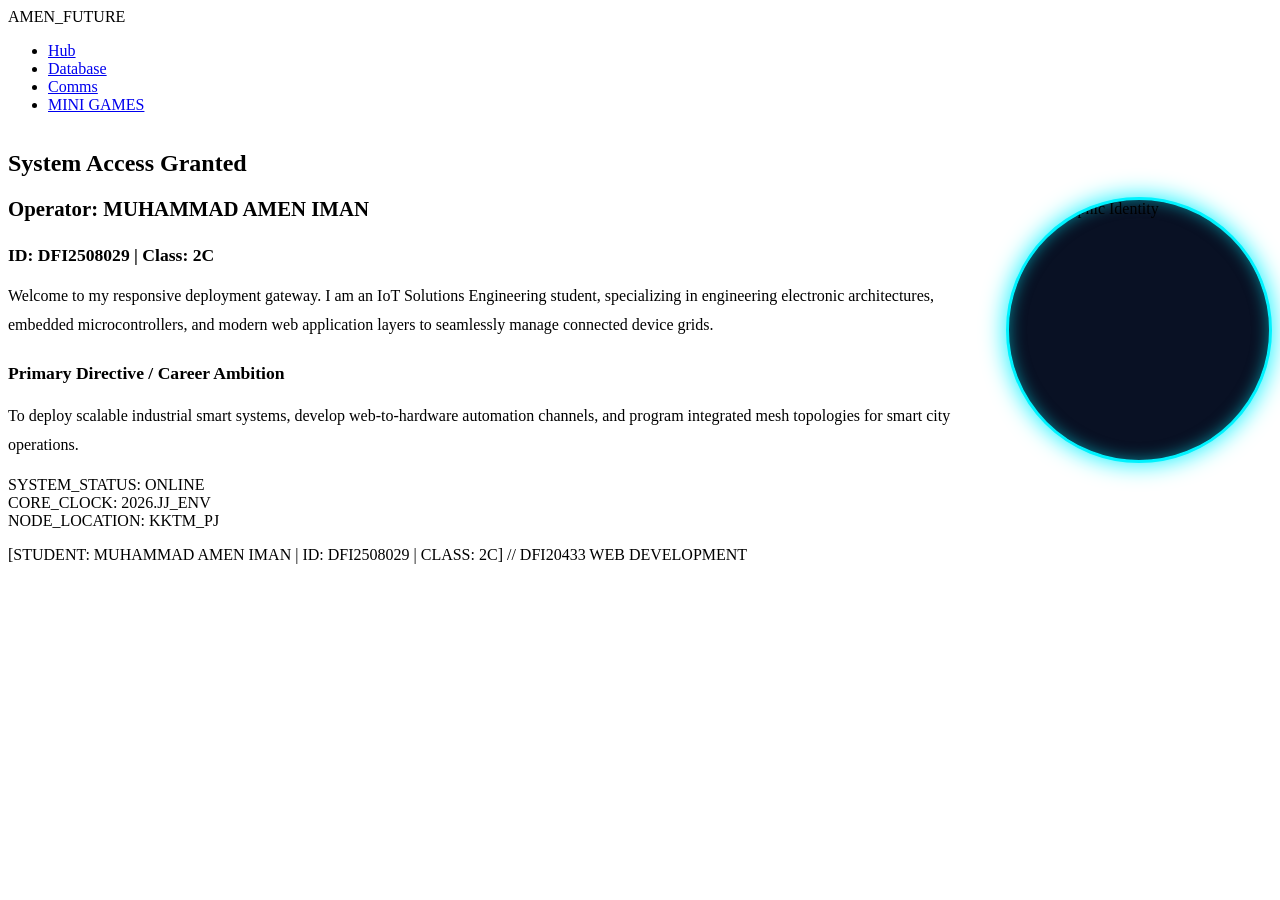
==== index.html @ 5ff5fd1c "Add files via upload" ====
<!DOCTYPE html>
<html lang="en">
<head>
    <meta charset="UTF-8">
    <meta name="viewport" content="width=device-width, initial-scale=1.0">
    <title>Core Network | IoT Portfolio Terminal (MUHAMMAD AMEN IMAN)</title>
    <link rel="stylesheet" href="css/style.css">
    
    <style>
        /* Memastikan susunan grid seimbang */
        .hero-grid {
            display: grid;
            grid-template-columns: 1fr auto;
            gap: 30px;
            align-items: center;
        }

        /* Bingkai Bulatan Utama */
        .holo-frame {
            width: 260px;          /* Saiz lebar bulatan */
            height: 260px;         /* Saiz tinggi mesti sama untuk bulatan sempurna */
            border-radius: 50%;    /* Paksa kotak jadi bulat 360 darjah */
            border: 3px solid #00f2fe; /* Garis neon cyan */
            box-shadow: 0 0 25px #00f2fe, inset 0 0 15px rgba(0, 242, 254, 0.5); /* Efek glow cyberpunk */
            
            overflow: hidden;      /* KUNCI PENTING: Memotong baki bucu gambar petak yang terkeluar! */
            
            display: flex;
            justify-content: center;
            align-items: center;
            background: #091124;
            margin: 0 auto;
        }

        /* Pengurusan Gambar di dalam Bingkai */
        .holo-frame img {
            width: 100%;
            height: 100%;
            object-fit: cover;     /* Paksa gambar fit di tengah tanpa jadi penyek atau kemek */
            border-radius: 50%;    /* Memastikan bentuk perimeter gambar bulat */
            transition: transform 0.3s ease;
        }

        /* Efek interaktif apabila tetikus lalu di atas gambar */
        .holo-frame:hover img {
            transform: scale(1.08); /* Gambar zoom sikit secara responsif */
        }

        /* Responsif untuk skrin telefon pintar */
        @media (max-width: 768px) {
            .hero-grid {
                grid-template-columns: 1fr;
                text-align: center;
            }
            .holo-frame {
                margin-top: 20px;
                width: 220px;
                height: 220px;
            }
        }
    </style>
</head>
<body>

    <header>
        <nav class="navbar">
            <div class="logo">AMEN_<span>FUTURE</span></div>
            <div class="menu-toggle" id="mobile-menu">
                <span></span>
                <span></span>
                <span></span>
            </div>
            <ul class="nav-links">
                <li><a href="index.html" class="active">Hub</a></li>
                <li><a href="profile.html">Database</a></li>
                <li><a href="contact.html">Comms</a></li>
                <li><a href="game.html">MINI GAMES</a></li>
            </ul>
        </nav>
    </header>

    <main>
        <section class="cyber-card">
            <div class="hero-grid">
                <div class="hero-info">
                    <h1 class="neon-txt-cyan">System Access Granted</h1>
                    <h2 style="font-size: 1.3rem; margin-bottom: 1.5rem;">Operator: <span class="neon-txt-magenta">MUHAMMAD AMEN IMAN</span></h2>
                    <h3 style="font-size: 1.1rem; color: var(--text-secondary); margin-bottom: 0.5rem;">ID: DFI2508029 | Class: 2C</h3>
                    
                    <p style="color: var(--text-secondary); margin-bottom: 1.5rem; line-height: 1.8;">
                        Welcome to my responsive deployment gateway. I am an IoT Solutions Engineering student, specializing in engineering electronic architectures, embedded microcontrollers, and modern web application layers to seamlessly manage connected device grids.
                    </p>
                    
                    <h3 class="neon-txt-cyan" style="font-size: 1.1rem;">Primary Directive / Career Ambition</h3>
                    <p style="color: var(--text-secondary); line-height: 1.8;">
                        To deploy scalable industrial smart systems, develop web-to-hardware automation channels, and program integrated mesh topologies for smart city operations.
                    </p>

                    <div class="iot-status-bar">
                        <div class="status-node">SYSTEM_STATUS: <span>ONLINE</span></div>
                        <div class="status-node">CORE_CLOCK: <span>2026.JJ_ENV</span></div>
                        <div class="status-node">NODE_LOCATION: <span>KKTM_PJ</span></div>
                    </div>
                </div>

                <div class="holo-frame">
                   <img src="images/amen_iot.jpeg" alt="Holographic Identity">
                </div>
            </div>
        </section>
    </main>

    <footer>
        <p>[STUDENT: MUHAMMAD AMEN IMAN | ID: DFI2508029 | CLASS: 2C] // DFI20433 WEB DEVELOPMENT</p>
    </footer>

    <script src="js/app.js"></script>
</body>
</html>
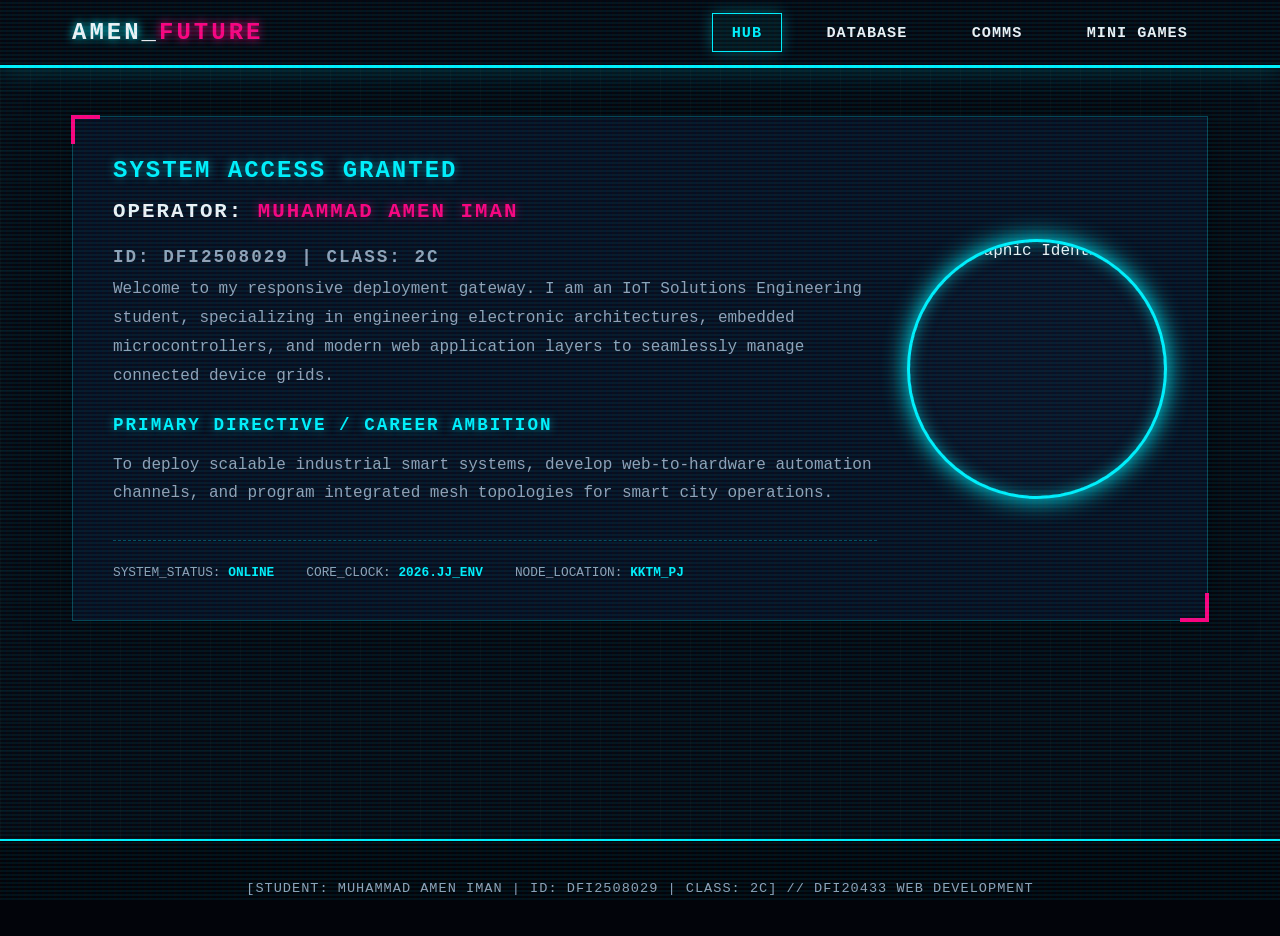
==== commit 617530ac: "Update index.html" ====
--- a/index.html
+++ b/index.html
@@ -104,7 +104,7 @@
                 </div>
 
                 <div class="holo-frame">
-                   <img src="images/amen_iot.jpeg" alt="Holographic Identity">
+                   <img src="https://raw.githubusercontent.com/Amen1307/Amen-Iot-Portfolio/refs/heads/main/images/amen_iot.jpeg" alt="Holographic Identity">
                 </div>
             </div>
         </section>
@@ -116,4 +116,4 @@
 
     <script src="js/app.js"></script>
 </body>
-</html>+</html>
--- a/css/style.css
+++ b/css/style.css
@@ -0,0 +1,438 @@
+/* ==========================================================================
+   UPGRADED CYBER HUD THEME - DFI20433 PORTFOLIO
+   ========================================================================== */
+
+:root {
+    --bg-dark: #050811;
+    --bg-grid: rgba(0, 242, 254, 0.03);
+    --card-cyber: rgba(9, 17, 36, 0.75);
+    --neon-cyan: #00f2fe;
+    --neon-magenta: #ff007f;
+    --neon-purple: #9d4edd;
+    --text-primary: #f1f5f9;
+    --text-secondary: #94a3b8;
+    --border-glow: rgba(0, 242, 254, 0.25);
+}
+
+* {
+    margin: 0;
+    padding: 0;
+    box-sizing: border-box;
+}
+
+body {
+    background-color: var(--bg-dark);
+    /* Futuristic tech grid background pattern */
+    background-image: linear-gradient(var(--bg-grid) 1px, transparent 1px),
+                      linear-gradient(90deg, var(--bg-grid) 1px, transparent 1px);
+    background-size: 30px 30px;
+    color: var(--text-primary);
+    font-family: 'Courier New', Courier, monospace, system-ui;
+    overflow-x: hidden;
+    position: relative;
+}
+
+/* Moving laser scanning line across the background screen */
+body::before {
+    content: " ";
+    display: block;
+    position: fixed;
+    top: 0; left: 0; bottom: 0; right: 0;
+    background: linear-gradient(rgba(18, 16, 16, 0) 50%, rgba(0, 242, 254, 0.06) 50%), 
+                linear-gradient(90deg, rgba(255, 0, 0, 0.03), rgba(0, 255, 0, 0.01), rgba(0, 0, 255, 0.03));
+    z-index: 9999;
+    background-size: 100% 4px, 6px 100%;
+    pointer-events: none;
+}
+
+/* ==========================================================================
+   NAVIGATION BAR TERMINAL
+   ========================================================================== */
+header {
+    background: rgba(5, 8, 17, 0.9);
+    backdrop-filter: blur(12px);
+    position: sticky;
+    top: 0;
+    z-index: 1000;
+    border-bottom: 3px solid var(--neon-cyan);
+    box-shadow: 0 5px 25px rgba(0, 242, 254, 0.15);
+}
+
+.navbar {
+    display: flex;
+    justify-content: space-between;
+    align-items: center;
+    max-width: 1200px;
+    margin: 0 auto;
+    padding: 1.2rem 2rem;
+}
+
+.logo {
+    font-size: 1.5rem;
+    font-weight: 900;
+    letter-spacing: 3px;
+    text-shadow: 0 0 10px var(--neon-cyan);
+}
+
+.logo span {
+    color: var(--neon-magenta);
+    text-shadow: 0 0 10px var(--neon-magenta);
+}
+
+.nav-links {
+    display: flex;
+    list-style: none;
+    gap: 1.5rem;
+}
+
+.nav-links a {
+    color: var(--text-primary);
+    text-decoration: none;
+    font-weight: bold;
+    font-size: 0.95rem;
+    letter-spacing: 1px;
+    text-transform: uppercase;
+    transition: all 0.3s ease;
+    padding: 0.6rem 1.2rem;
+    border: 1px solid transparent;
+    position: relative;
+}
+
+.nav-links a:hover, .nav-links a.active {
+    color: var(--neon-cyan);
+    border: 1px solid var(--neon-cyan);
+    background: rgba(0, 242, 254, 0.05);
+    box-shadow: 0 0 15px rgba(0, 242, 254, 0.3);
+}
+
+.menu-toggle {
+    display: none;
+    flex-direction: column;
+    gap: 6px;
+    cursor: pointer;
+}
+
+.menu-toggle span {
+    width: 30px;
+    height: 2px;
+    background-color: var(--neon-cyan);
+    box-shadow: 0 0 5px var(--neon-cyan);
+    transition: 0.3s;
+}
+
+/* ==========================================================================
+   MAIN CORE DATA BLOCKS
+   ========================================================================== */
+main {
+    max-width: 1200px;
+    margin: 3rem auto;
+    padding: 0 2rem;
+    min-height: 75vh;
+}
+
+/* Tech HUD Industrial Card Component */
+.cyber-card {
+    background: var(--card-cyber);
+    backdrop-filter: blur(8px);
+    border: 1px solid var(--border-glow);
+    padding: 2.5rem;
+    position: relative;
+    box-shadow: 0 0 40px rgba(0, 0, 0, 0.6);
+}
+
+/* Industrial sci-fi corner bracket accents */
+.cyber-card::before {
+    content: "";
+    position: absolute;
+    top: -2px; left: -2px;
+    width: 25px; height: 25px;
+    border-top: 4px solid var(--neon-magenta);
+    border-left: 4px solid var(--neon-magenta);
+}
+
+.cyber-card::after {
+    content: "";
+    position: absolute;
+    bottom: -2px; right: -2px;
+    width: 25px; height: 25px;
+    border-bottom: 4px solid var(--neon-magenta);
+    border-right: 4px solid var(--neon-magenta);
+}
+
+h1, h2, h3 {
+    text-transform: uppercase;
+    letter-spacing: 2px;
+    margin-bottom: 1rem;
+}
+
+.neon-txt-cyan {
+    color: var(--neon-cyan);
+    text-shadow: 0 0 10px rgba(0, 242, 254, 0.5);
+}
+
+.neon-txt-magenta {
+    color: var(--neon-magenta);
+    text-shadow: 0 0 10px rgba(255, 0, 127, 0.5);
+}
+
+/* Decorative IoT Metrics Bar */
+.iot-status-bar {
+    display: flex;
+    gap: 2rem;
+    margin-top: 2rem;
+    padding-top: 1.5rem;
+    border-top: 1px dashed rgba(0, 242, 254, 0.3);
+}
+
+.status-node {
+    font-size: 0.8rem;
+    color: var(--text-secondary);
+}
+
+.status-node span {
+    color: var(--neon-cyan);
+    font-weight: bold;
+}
+
+/* ==========================================================================
+   PAGE-SPECIFIC INTERFACES
+   ========================================================================== */
+
+/* Enhanced Main Hub Landing Section */
+.hero-grid {
+    display: grid;
+    grid-template-columns: 2fr 1fr;
+    gap: 3rem;
+    align-items: center;
+}
+
+/* Holographic Profile Frame */
+.holo-frame {
+    position: relative;
+    width: 260px;
+    height: 260px;
+    margin: 0 auto;
+    display: flex;
+    align-items: center;
+    justify-content: center;
+}
+
+.holo-frame::before {
+    content: "";
+    position: absolute;
+    width: 100%; height: 100%;
+    border: 2px dashed var(--neon-cyan);
+    border-radius: 50%;
+    animation: rotateHolo 20s linear infinite;
+}
+
+@keyframes rotateHolo {
+    100% { transform: rotate(360deg); }
+}
+
+.profile-img {
+    width: 220px;
+    height: 220px;
+    border-radius: 50%;
+    object-fit: cover;
+    border: 3px solid var(--neon-magenta);
+    box-shadow: 0 0 25px rgba(255, 0, 127, 0.4);
+    filter: hue-rotate(340deg) contrast(1.1);
+}
+
+/* Industrial System Database Grid Matrix */
+.db-table {
+    width: 100%;
+    border-collapse: collapse;
+    margin-top: 2rem;
+}
+
+.db-table th, .db-table td {
+    padding: 1.2rem;
+    text-align: left;
+    border: 1px solid rgba(0, 242, 254, 0.15);
+}
+
+.db-table th {
+    background: rgba(0, 242, 254, 0.08);
+    color: var(--neon-cyan);
+    text-transform: uppercase;
+    font-size: 0.9rem;
+    width: 30%;
+}
+
+.db-table td {
+    background: rgba(5, 8, 17, 0.5);
+    font-size: 0.95rem;
+}
+
+/* Cyber Terminal Controls (Forms) */
+.form-row {
+    margin-bottom: 1.5rem;
+}
+
+.form-row label {
+    display: block;
+    font-size: 0.85rem;
+    text-transform: uppercase;
+    letter-spacing: 1px;
+    margin-bottom: 0.5rem;
+    color: var(--neon-cyan);
+}
+
+.terminal-input {
+    width: 100%;
+    padding: 0.8rem 1rem;
+    background: rgba(5, 8, 17, 0.8);
+    border: 1px solid rgba(0, 242, 254, 0.3);
+    color: #fff;
+    font-family: 'Courier New', monospace;
+    font-size: 1rem;
+    transition: 0.3s;
+}
+
+.terminal-input:focus {
+    outline: none;
+    border-color: var(--neon-magenta);
+    box-shadow: 0 0 15px rgba(255, 0, 127, 0.3);
+}
+
+.option-group {
+    display: flex;
+    gap: 2rem;
+    margin-top: 0.5rem;
+}
+
+.cyber-btn {
+    width: 100%;
+    background: transparent;
+    color: var(--neon-cyan);
+    border: 1px solid var(--neon-cyan);
+    padding: 1rem;
+    font-family: 'Courier New', monospace;
+    font-size: 1rem;
+    font-weight: bold;
+    text-transform: uppercase;
+    cursor: pointer;
+    position: relative;
+    overflow: hidden;
+    transition: 0.3s;
+}
+
+.cyber-btn:hover {
+    background: var(--neon-cyan);
+    color: var(--bg-dark);
+    box-shadow: 0 0 20px var(--neon-cyan);
+}
+
+.error-tag {
+    color: #ff3838;
+    font-size: 0.8rem;
+    margin-top: 0.4rem;
+    display: none;
+}
+
+/* Diagnosis Diagnostic Scan UI (App Panel) */
+.diagnostic-box {
+    max-width: 550px;
+    margin: 0 auto;
+}
+
+.panel-display {
+    margin-top: 2rem;
+    padding: 2rem;
+    background: rgba(5, 8, 17, 0.9);
+    border: 1px dashed var(--neon-cyan);
+    display: none;
+}
+
+#diagnostic-readout {
+    font-size: 2.2rem;
+    font-weight: bold;
+    color: var(--neon-magenta);
+    text-shadow: 0 0 10px rgba(255, 0, 127, 0.5);
+    margin: 1rem 0;
+}
+
+/* ==========================================================================
+   GLOBAL FOOTER TERMINAL
+   ========================================================================== */
+footer {
+    text-align: center;
+    padding: 2.5rem;
+    background: #02040a;
+    border-top: 2px solid var(--neon-cyan);
+    color: var(--text-secondary);
+    font-size: 0.85rem;
+    letter-spacing: 1px;
+}
+
+/* ==========================================================================
+   RESPONSIVE DESIGN ADAPTATIONS
+   ========================================================================== */
+@media (max-width: 850px) {
+    .menu-toggle {
+        display: flex;
+    }
+
+    .nav-links {
+        display: none;
+        flex-direction: column;
+        width: 100%;
+        position: absolute;
+        top: 100%; left: 0;
+        background: rgba(5, 8, 17, 0.95);
+        border-bottom: 3px solid var(--neon-magenta);
+        padding: 2rem;
+        gap: 1.5rem;
+    }
+
+    .nav-links.active {
+        display: flex;
+    }
+
+    .hero-grid {
+        grid-template-columns: 1fr;
+        text-align: center;
+    }
+    
+    .holo-frame {
+        grid-row: 1;
+        margin-bottom: 2rem;
+    }
+
+    .iot-status-bar {
+        flex-direction: column;
+        gap: 0.8rem;
+    }
+}
+
+/* 1. Bingkai Bulatan (Holo Frame) */
+.holo-frame {
+    width: 260px;          /* Tetapkan saiz bulatan yang seimbang */
+    height: 260px;
+    border-radius: 50%;    /* Paksa kotak bertukar jadi bulatan sempurna */
+    border: 3px solid #00f2fe; /* Garis neon cyan */
+    box-shadow: 0 0 20px #00f2fe, inset 0 0 15px rgba(0, 242, 254, 0.5); /* Efek glow */
+    
+    overflow: hidden;      /* KUNCI UTAMA: Potong/sorok bucu gambar yang terkeluar! */
+    
+    display: flex;
+    justify-content: center;
+    align-items: center;
+    background: #091124;
+}
+
+/* 2. Pengurusan Gambar di Dalam Bulatan */
+.holo-frame img {
+    width: 100%;
+    height: 100%;
+    object-fit: cover;     /* Supaya gambar automatik fit di tengah tanpa jadi kemek/penyek */
+    border-radius: 50%;    /* Memastikan perimeter gambar mengikut bulatan */
+    transition: transform 0.3s ease;
+}
+
+/* Efek Bonus Cyberpunk: Gambar zoom sikit bila tetikus lalu (Hover) */
+.holo-frame:hover img {
+    transform: scale(1.08);
+}
